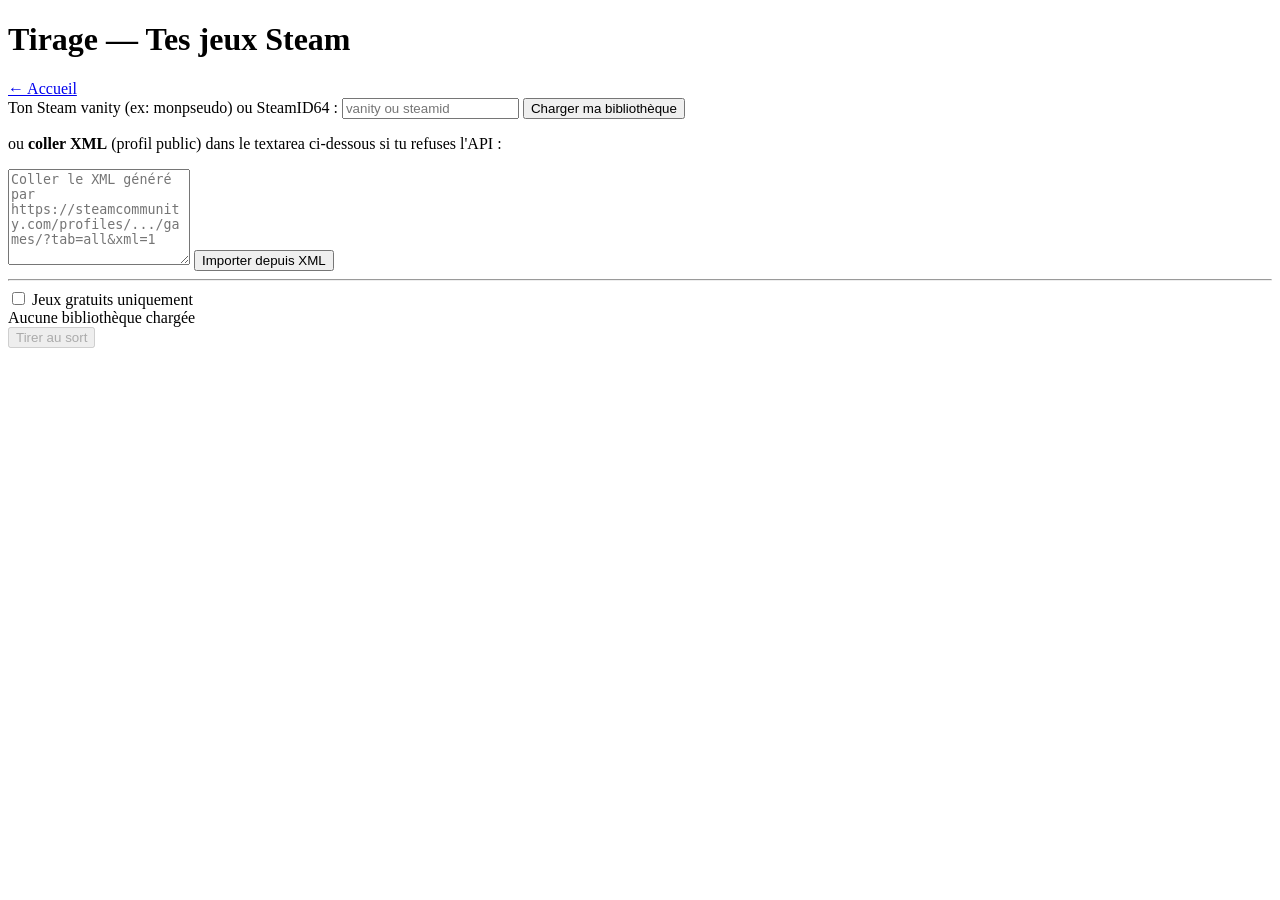
==== tirage.html @ 73a2f339 "Add initial HTML structure for Tirage page" ====
<!doctype html>
<html lang="fr">
<head>
<meta charset="utf-8">
<meta name="viewport" content="width=device-width,initial-scale=1">
<title>Tirage — Tes jeux Steam</title>
<link rel="stylesheet" href="styles.css">
</head>
<body>
<header><h1>Tirage — Tes jeux Steam</h1><a href="index.html">← Accueil</a></header>
<main>
  <section>
    <label>Ton Steam vanity (ex: monpseudo) ou SteamID64 : <input id="vanity" placeholder="vanity ou steamid"></label>
    <button id="loadLib">Charger ma bibliothèque</button>
    <p>ou <strong>coller XML</strong> (profil public) dans le textarea ci-dessous si tu refuses l'API :</p>
    <textarea id="pasteXml" rows="6" placeholder="Coller le XML généré par https://steamcommunity.com/profiles/.../games/?tab=all&xml=1"></textarea>
    <button id="parseXmlBtn">Importer depuis XML</button>
    <hr/>
    <label><input type="checkbox" id="onlyFree"> Jeux gratuits uniquement</label>
    <div id="libContainer">Aucune bibliothèque chargée</div>
    <button id="doDraw" disabled>Tirer au sort</button>
    <div id="result"></div>
  </section>
</main>

<script>
const WORKER_BASE = 'https://ton-worker.workers.dev'; // <- remplace
const elLib = document.getElementById('libContainer');
let currentGames = []; // {appid, name, is_free}

async function resolveVanity(v) {
  const res = await fetch(`${WORKER_BASE}/resolve?vanity=${encodeURIComponent(v)}`);
  const j = await res.json();
  if (j.response && j.response.steamid) return j.response.steamid;
  throw new Error('Impossible de résoudre vanity (profil public requis?)');
}

async function loadLibraryBySteamId(steamid) {
  const res = await fetch(`${WORKER_BASE}/library?steamid=${encodeURIComponent(steamid)}`);
  const j = await res.json();
  if (j && j.response && j.response.games) {
    return j.response.games.map(g => ({ appid: g.appid, name: g.name, playtime: g.playtime_forever, is_free: !!g.free }));
  }
  throw new Error('Aucune bibliothèque trouvée (profil privé ?)');
}

document.getElementById('loadLib').addEventListener('click', async ()=>{
  const v = document.getElementById('vanity').value.trim();
  if (!v) return alert('Renseigne vanity ou steamid');
  elLib.textContent = 'Chargement...';
  try {
    const steamid = isNaN(Number(v)) ? await resolveVanity(v) : v;
    const games = await loadLibraryBySteamId(steamid);
    currentGames = games;
    renderLib(games);
  } catch(e) {
    elLib.textContent = 'Erreur : ' + e.message + '. Utilise le collage XML en fallback.';
  }
});

document.getElementById('parseXmlBtn').addEventListener('click', ()=>{
  const xml = document.getElementById('pasteXml').value;
  if (!xml) return alert('Colle le XML');
  try {
    const parser = new DOMParser();
    const doc = parser.parseFromString(xml, 'text/xml');
    const games = Array.from(doc.querySelectorAll('games game')).map(g=>{
      return { appid: g.querySelector('appID')?.textContent, name: g.querySelector('name')?.textContent, is_free: false };
    });
    currentGames = games;
    renderLib(games);
  } catch(e){
    elLib.textContent = 'Erreur parse XML';
  }
});

function renderLib(games) {
  if (!games.length) { elLib.textContent = 'Aucune jeu.'; document.getElementById('doDraw').disabled = true; return; }
  elLib.innerHTML = '<p>Sélectionne les jeux à inclure :</p>';
  const list = document.createElement('div');
  games.forEach(g=>{
    const id = 'c_'+g.appid;
    const row = document.createElement('div');
    row.innerHTML = `<label><input type="checkbox" id="${id}" data-appid="${g.appid}" checked> ${escapeHtml(g.name)} ${g.is_free? '(Gratuit)':''}</label>`;
    list.appendChild(row);
  });
  elLib.appendChild(list);
  document.getElementById('doDraw').disabled = false;
}

function escapeHtml(s){ return (s+'').replace(/&/g,'&amp;').replace(/</g,'&lt;'); }

document.getElementById('doDraw').addEventListener('click', ()=>{
  const onlyFree = document.getElementById('onlyFree').checked;
  const checked = Array.from(elLib.querySelectorAll('input[type=checkbox]')).filter(i=>i.checked);
  let pool = checked.map(i=> currentGames.find(g=>String(g.appid) === String(i.dataset.appid)));
  if (onlyFree) pool = pool.filter(p=>p && p.is_free);
  if (!pool.length) return alert('Aucun jeu sélectionné (ou filtré).');
  const choice = pool[Math.floor(Math.random()*pool.length)];
  document.getElementById('result').innerHTML = `<h3>Résultat : ${escapeHtml(choice.name)}</h3>
    <p><a href="https://store.steampowered.com/app/${choice.appid}" target="_blank">Voir sur Steam</a></p>`;
});
</script>
</body>
</html>
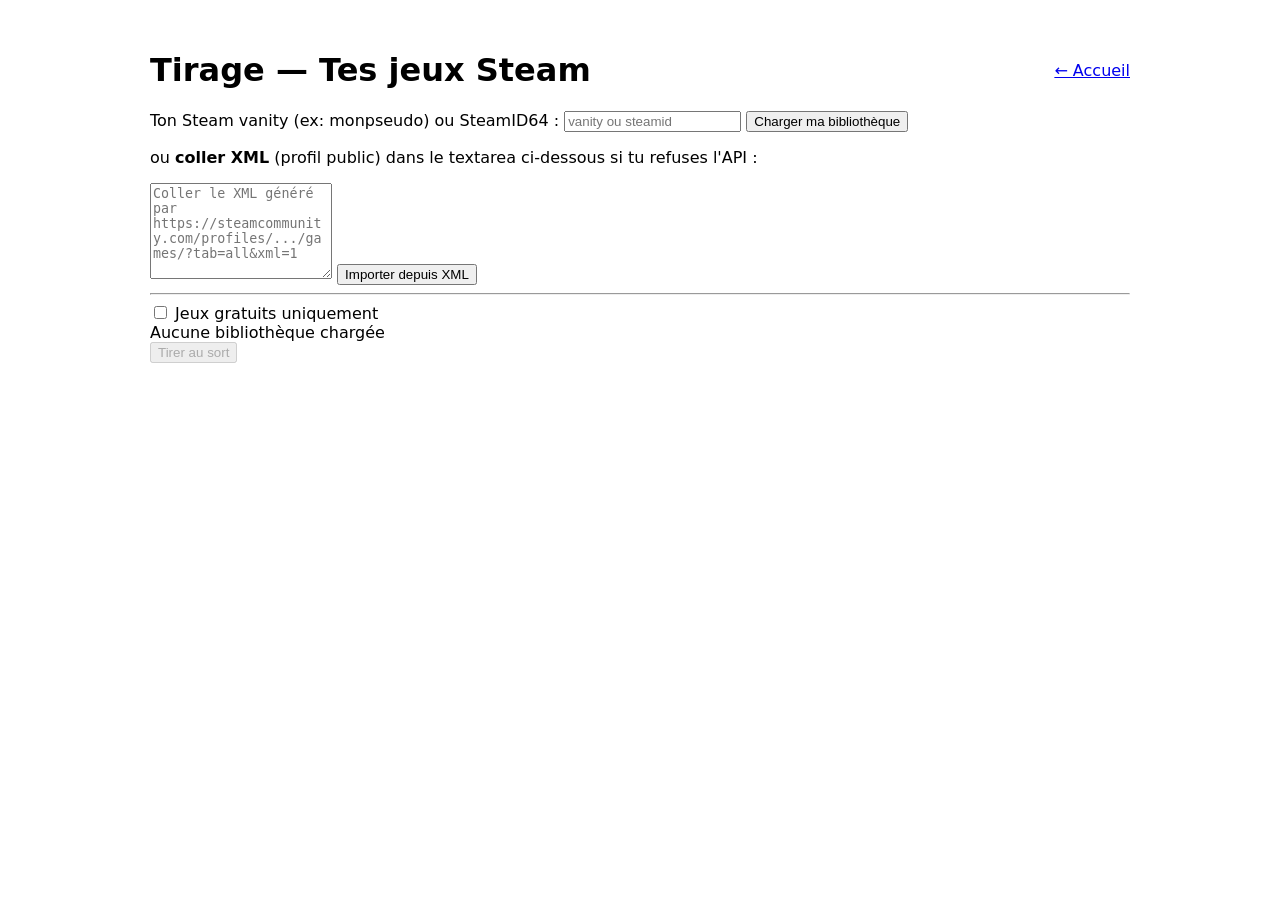
==== commit 03fd1fce: "Update WORKER_BASE URL in tirage.html" ====
--- a/tirage.html
+++ b/tirage.html
@@ -24,7 +24,7 @@
 </main>
 
 <script>
-const WORKER_BASE = 'https://ton-worker.workers.dev'; // <- remplace
+const WORKER_BASE = 'https://steam-proxy.sckwiid.workers.dev/'; // <- remplace
 const elLib = document.getElementById('libContainer');
 let currentGames = []; // {appid, name, is_free}
 
--- a/styles.css
+++ b/styles.css
@@ -0,0 +1,5 @@
+body{font-family:Inter,system-ui,Arial,sans-serif;max-width:980px;margin:20px auto;padding:10px}
+header{display:flex;justify-content:space-between;align-items:center}
+nav a{margin-right:12px}
+.card{border:1px solid #ddd;padding:14px;border-radius:8px;background:#fff;margin:8px}
+.big-btn{display:inline-block;padding:12px 18px;background:#2b6cb0;color:#fff;border-radius:8px;text-decoration:none}
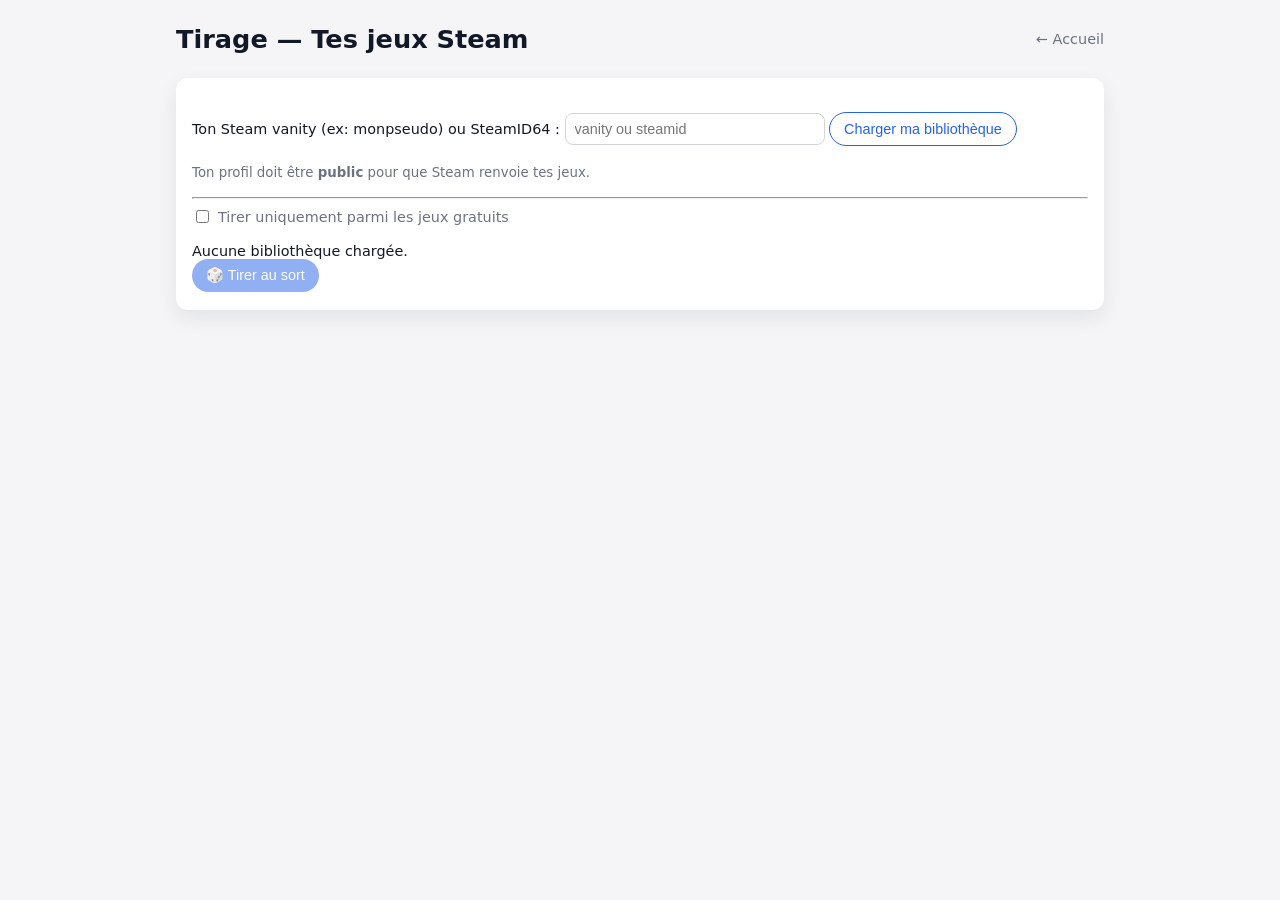
==== commit 00663897: "Update tirage.html" ====
--- a/tirage.html
+++ b/tirage.html
@@ -1,104 +1,163 @@
 <!doctype html>
 <html lang="fr">
 <head>
-<meta charset="utf-8">
-<meta name="viewport" content="width=device-width,initial-scale=1">
-<title>Tirage — Tes jeux Steam</title>
-<link rel="stylesheet" href="styles.css">
+  <meta charset="utf-8">
+  <title>Tirage — Tes jeux Steam</title>
+  <meta name="viewport" content="width=device-width,initial-scale=1">
+  <link rel="stylesheet" href="styles.css">
 </head>
 <body>
-<header><h1>Tirage — Tes jeux Steam</h1><a href="index.html">← Accueil</a></header>
-<main>
-  <section>
-    <label>Ton Steam vanity (ex: monpseudo) ou SteamID64 : <input id="vanity" placeholder="vanity ou steamid"></label>
-    <button id="loadLib">Charger ma bibliothèque</button>
-    <p>ou <strong>coller XML</strong> (profil public) dans le textarea ci-dessous si tu refuses l'API :</p>
-    <textarea id="pasteXml" rows="6" placeholder="Coller le XML généré par https://steamcommunity.com/profiles/.../games/?tab=all&xml=1"></textarea>
-    <button id="parseXmlBtn">Importer depuis XML</button>
-    <hr/>
-    <label><input type="checkbox" id="onlyFree"> Jeux gratuits uniquement</label>
-    <div id="libContainer">Aucune bibliothèque chargée</div>
-    <button id="doDraw" disabled>Tirer au sort</button>
-    <div id="result"></div>
-  </section>
-</main>
+<div class="page">
+  <header>
+    <h1>Tirage — Tes jeux Steam</h1>
+    <a href="index.html" class="link-back">← Accueil</a>
+  </header>
+
+  <main>
+    <section class="card">
+      <p>
+        <label>
+          Ton Steam vanity (ex: monpseudo) ou SteamID64 :
+          <input type="text" id="vanity" placeholder="vanity ou steamid">
+        </label>
+        <button class="btn btn-outlined" id="loadLib">Charger ma bibliothèque</button>
+      </p>
+      <p><small>Ton profil doit être <strong>public</strong> pour que Steam renvoie tes jeux.</small></p>
+
+      <hr>
+
+      <label class="toggle">
+        <input type="checkbox" id="onlyFree">
+        Tirer uniquement parmi les jeux gratuits
+      </label>
+
+      <div id="libContainer">Aucune bibliothèque chargée.</div>
+
+      <button class="btn" id="doDraw" disabled>🎲 Tirer au sort</button>
+      <div id="result"></div>
+    </section>
+  </main>
+</div>
 
 <script>
-const WORKER_BASE = 'https://steam-proxy.sckwiid.workers.dev/'; // <- remplace
+const WORKER_BASE = 'https://TON-WORKER.workers.dev'; // ⚠️ remplace
+
 const elLib = document.getElementById('libContainer');
-let currentGames = []; // {appid, name, is_free}
+const elResult = document.getElementById('result');
+let currentGames = []; // {appid, name}
+
+function escapeHtml(s){return (s+'').replace(/&/g,'&amp;').replace(/</g,'&lt;');}
 
 async function resolveVanity(v) {
   const res = await fetch(`${WORKER_BASE}/resolve?vanity=${encodeURIComponent(v)}`);
+  if (!res.ok) throw new Error('Worker HTTP ' + res.status);
   const j = await res.json();
   if (j.response && j.response.steamid) return j.response.steamid;
-  throw new Error('Impossible de résoudre vanity (profil public requis?)');
+  throw new Error('Impossible de résoudre ce vanity (profil public ?)');
 }
 
-async function loadLibraryBySteamId(steamid) {
+async function loadLibrary(steamid) {
   const res = await fetch(`${WORKER_BASE}/library?steamid=${encodeURIComponent(steamid)}`);
+  if (!res.ok) throw new Error('Worker HTTP ' + res.status);
   const j = await res.json();
-  if (j && j.response && j.response.games) {
-    return j.response.games.map(g => ({ appid: g.appid, name: g.name, playtime: g.playtime_forever, is_free: !!g.free }));
-  }
-  throw new Error('Aucune bibliothèque trouvée (profil privé ?)');
+  if (!j.response || !j.response.games) throw new Error('Aucun jeu trouvé (profil privé ?)');
+  return j.response.games.map(g => ({
+    appid: g.appid,
+    name: g.name || ('App ' + g.appid)
+  }));
 }
 
-document.getElementById('loadLib').addEventListener('click', async ()=>{
+function renderLibrary(games) {
+  if (!games.length) {
+    elLib.textContent = 'Aucun jeu dans la bibliothèque.';
+    document.getElementById('doDraw').disabled = true;
+    return;
+  }
+  const container = document.createElement('div');
+  games.forEach(g => {
+    const div = document.createElement('div');
+    div.className = 'game-row';
+    const id = 'g_' + g.appid;
+    div.innerHTML = `
+      <label>
+        <input type="checkbox" id="${id}" data-appid="${g.appid}" checked>
+        ${escapeHtml(g.name)}
+      </label>`;
+    container.appendChild(div);
+  });
+  elLib.innerHTML = '';
+  elLib.appendChild(container);
+  document.getElementById('doDraw').disabled = false;
+}
+
+document.getElementById('loadLib').addEventListener('click', async () => {
   const v = document.getElementById('vanity').value.trim();
-  if (!v) return alert('Renseigne vanity ou steamid');
-  elLib.textContent = 'Chargement...';
+  if (!v) return alert('Renseigne ton vanity ou SteamID64.');
+
+  elLib.textContent = 'Chargement…';
+  elResult.innerHTML = '';
+
   try {
     const steamid = isNaN(Number(v)) ? await resolveVanity(v) : v;
-    const games = await loadLibraryBySteamId(steamid);
+    const games = await loadLibrary(steamid);
     currentGames = games;
-    renderLib(games);
-  } catch(e) {
-    elLib.textContent = 'Erreur : ' + e.message + '. Utilise le collage XML en fallback.';
+    renderLibrary(games);
+  } catch (e) {
+    elLib.innerHTML = `<small>Erreur : ${escapeHtml(e.message)}.<br>
+      Vérifie que ton profil est public et que l’URL WORKER_BASE est correcte.</small>`;
+    document.getElementById('doDraw').disabled = true;
   }
 });
 
-document.getElementById('parseXmlBtn').addEventListener('click', ()=>{
-  const xml = document.getElementById('pasteXml').value;
-  if (!xml) return alert('Colle le XML');
-  try {
-    const parser = new DOMParser();
-    const doc = parser.parseFromString(xml, 'text/xml');
-    const games = Array.from(doc.querySelectorAll('games game')).map(g=>{
-      return { appid: g.querySelector('appID')?.textContent, name: g.querySelector('name')?.textContent, is_free: false };
-    });
-    currentGames = games;
-    renderLib(games);
-  } catch(e){
-    elLib.textContent = 'Erreur parse XML';
+async function drawOne(pool, onlyFree) {
+  if (!onlyFree) {
+    const g = pool[Math.floor(Math.random() * pool.length)];
+    return { game: g, priceText: null };
   }
-});
 
-function renderLib(games) {
-  if (!games.length) { elLib.textContent = 'Aucune jeu.'; document.getElementById('doDraw').disabled = true; return; }
-  elLib.innerHTML = '<p>Sélectionne les jeux à inclure :</p>';
-  const list = document.createElement('div');
-  games.forEach(g=>{
-    const id = 'c_'+g.appid;
-    const row = document.createElement('div');
-    row.innerHTML = `<label><input type="checkbox" id="${id}" data-appid="${g.appid}" checked> ${escapeHtml(g.name)} ${g.is_free? '(Gratuit)':''}</label>`;
-    list.appendChild(row);
-  });
-  elLib.appendChild(list);
-  document.getElementById('doDraw').disabled = false;
+  // si onlyFree: on essaie plusieurs fois jusqu'à tomber sur un jeu gratuit
+  for (let i = 0; i < 20; i++) {
+    const g = pool[Math.floor(Math.random() * pool.length)];
+    try {
+      const res = await fetch(`${WORKER_BASE}/appdetails?appid=${g.appid}`);
+      if (!res.ok) continue;
+      const det = await res.json();
+      const obj = det[g.appid] && det[g.appid].data ? det[g.appid].data : (det.data || null);
+      if (!obj) continue;
+      const isFree = !!obj.is_free || (obj.price_overview && obj.price_overview.final === 0);
+      const priceText = isFree ? 'Gratuit' :
+        obj.price_overview ? (obj.price_overview.final / 100).toFixed(2) + ' €' : 'Payant';
+      if (isFree) return { game: g, priceText };
+    } catch (_) {}
+  }
+
+  // fallback : n'importe quel jeu
+  const g = pool[Math.floor(Math.random() * pool.length)];
+  return { game: g, priceText: null };
 }
 
-function escapeHtml(s){ return (s+'').replace(/&/g,'&amp;').replace(/</g,'&lt;'); }
+document.getElementById('doDraw').addEventListener('click', async () => {
+  const checkboxes = Array.from(elLib.querySelectorAll('input[type="checkbox"]'))
+    .filter(c => c.checked);
+  if (!checkboxes.length) {
+    alert('Sélectionne au moins un jeu.');
+    return;
+  }
 
-document.getElementById('doDraw').addEventListener('click', ()=>{
+  const pool = checkboxes.map(c =>
+    currentGames.find(g => String(g.appid) === String(c.dataset.appid))
+  ).filter(Boolean);
+
   const onlyFree = document.getElementById('onlyFree').checked;
-  const checked = Array.from(elLib.querySelectorAll('input[type=checkbox]')).filter(i=>i.checked);
-  let pool = checked.map(i=> currentGames.find(g=>String(g.appid) === String(i.dataset.appid)));
-  if (onlyFree) pool = pool.filter(p=>p && p.is_free);
-  if (!pool.length) return alert('Aucun jeu sélectionné (ou filtré).');
-  const choice = pool[Math.floor(Math.random()*pool.length)];
-  document.getElementById('result').innerHTML = `<h3>Résultat : ${escapeHtml(choice.name)}</h3>
-    <p><a href="https://store.steampowered.com/app/${choice.appid}" target="_blank">Voir sur Steam</a></p>`;
+  elResult.innerHTML = '<small>Tirage en cours…</small>';
+
+  const { game, priceText } = await drawOne(pool, onlyFree);
+  const price = priceText ? ` (${priceText})` : '';
+
+  elResult.innerHTML = `
+    <h3>Résultat : ${escapeHtml(game.name)}${escapeHtml(price)}</h3>
+    <p><a href="https://store.steampowered.com/app/${game.appid}" target="_blank">Voir sur Steam</a></p>
+  `;
 });
 </script>
 </body>
--- a/styles.css
+++ b/styles.css
@@ -1,5 +1,165 @@
-body{font-family:Inter,system-ui,Arial,sans-serif;max-width:980px;margin:20px auto;padding:10px}
-header{display:flex;justify-content:space-between;align-items:center}
-nav a{margin-right:12px}
-.card{border:1px solid #ddd;padding:14px;border-radius:8px;background:#fff;margin:8px}
-.big-btn{display:inline-block;padding:12px 18px;background:#2b6cb0;color:#fff;border-radius:8px;text-decoration:none}
+:root {
+  --bg: #f5f5f7;
+  --card-bg: #ffffff;
+  --primary: #2563eb;
+  --primary-dark: #1d4ed8;
+  --text: #111827;
+  --muted: #6b7280;
+  --radius: 12px;
+  --shadow: 0 8px 20px rgba(15, 23, 42, 0.08);
+}
+
+* { box-sizing: border-box; }
+
+body {
+  margin: 0;
+  font-family: system-ui, -apple-system, BlinkMacSystemFont, "SF Pro Text", sans-serif;
+  background: var(--bg);
+  color: var(--text);
+}
+
+.page {
+  max-width: 960px;
+  margin: 0 auto;
+  padding: 24px 16px 40px;
+}
+
+header {
+  display: flex;
+  justify-content: space-between;
+  align-items: center;
+  margin-bottom: 24px;
+}
+
+header h1 {
+  margin: 0;
+  font-size: 1.6rem;
+}
+
+nav a {
+  margin-left: 16px;
+  text-decoration: none;
+  color: var(--muted);
+  font-size: 0.95rem;
+}
+
+nav a:hover {
+  color: var(--primary);
+}
+
+.cards-row {
+  display: grid;
+  grid-template-columns: minmax(0, 1fr);
+  gap: 16px;
+}
+
+@media (min-width: 768px) {
+  .cards-row {
+    grid-template-columns: repeat(2, minmax(0, 1fr));
+  }
+}
+
+.card {
+  background: var(--card-bg);
+  border-radius: var(--radius);
+  padding: 18px 16px;
+  box-shadow: var(--shadow);
+}
+
+.card h2 {
+  margin-top: 0;
+  margin-bottom: 8px;
+  font-size: 1.1rem;
+}
+
+.card .content p {
+  margin: 2px 0;
+}
+
+.btn {
+  display: inline-block;
+  padding: 8px 14px;
+  border-radius: 999px;
+  background: var(--primary);
+  color: #fff;
+  border: none;
+  font-size: 0.9rem;
+  cursor: pointer;
+}
+
+.btn:hover {
+  background: var(--primary-dark);
+}
+
+.btn[disabled] {
+  opacity: 0.5;
+  cursor: default;
+}
+
+.btn-outlined {
+  background: transparent;
+  color: var(--primary);
+  border: 1px solid var(--primary);
+}
+
+.main-actions {
+  margin-top: 24px;
+  display: flex;
+  flex-wrap: wrap;
+  gap: 12px;
+  align-items: center;
+}
+
+.toggle {
+  display: inline-flex;
+  align-items: center;
+  gap: 6px;
+  font-size: 0.9rem;
+  color: var(--muted);
+}
+
+a.link-back {
+  text-decoration: none;
+  color: var(--muted);
+  font-size: 0.9rem;
+}
+
+a.link-back:hover {
+  color: var(--primary);
+}
+
+label {
+  font-size: 0.9rem;
+}
+
+input[type="text"] {
+  padding: 7px 9px;
+  border-radius: 8px;
+  border: 1px solid #d1d5db;
+  font-size: 0.9rem;
+  width: 260px;
+}
+
+#libContainer {
+  margin-top: 16px;
+  max-height: 360px;
+  overflow-y: auto;
+  font-size: 0.9rem;
+}
+
+.game-row {
+  padding: 4px 0;
+}
+
+.game-row label {
+  cursor: pointer;
+}
+
+#result h3 {
+  margin-top: 18px;
+  margin-bottom: 4px;
+}
+
+small {
+  color: var(--muted);
+}
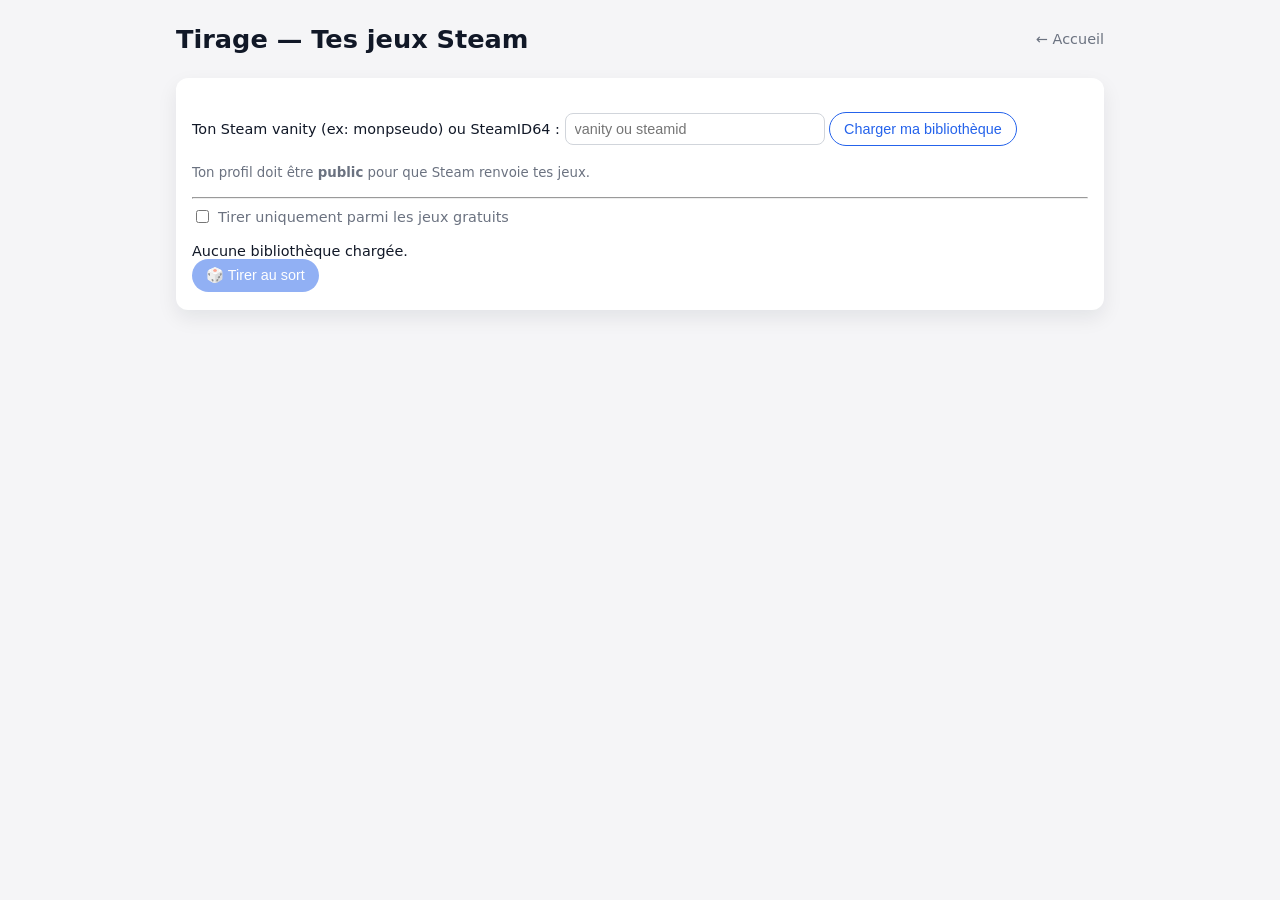
==== commit aa400b94: "Update tirage.html" ====
--- a/tirage.html
+++ b/tirage.html
@@ -40,7 +40,7 @@
 </div>
 
 <script>
-const WORKER_BASE = 'https://TON-WORKER.workers.dev'; // ⚠️ remplace
+const WORKER_BASE = 'https://steam-proxy.sckwiid.workers.dev/'; // ⚠️ remplace
 
 const elLib = document.getElementById('libContainer');
 const elResult = document.getElementById('result');
